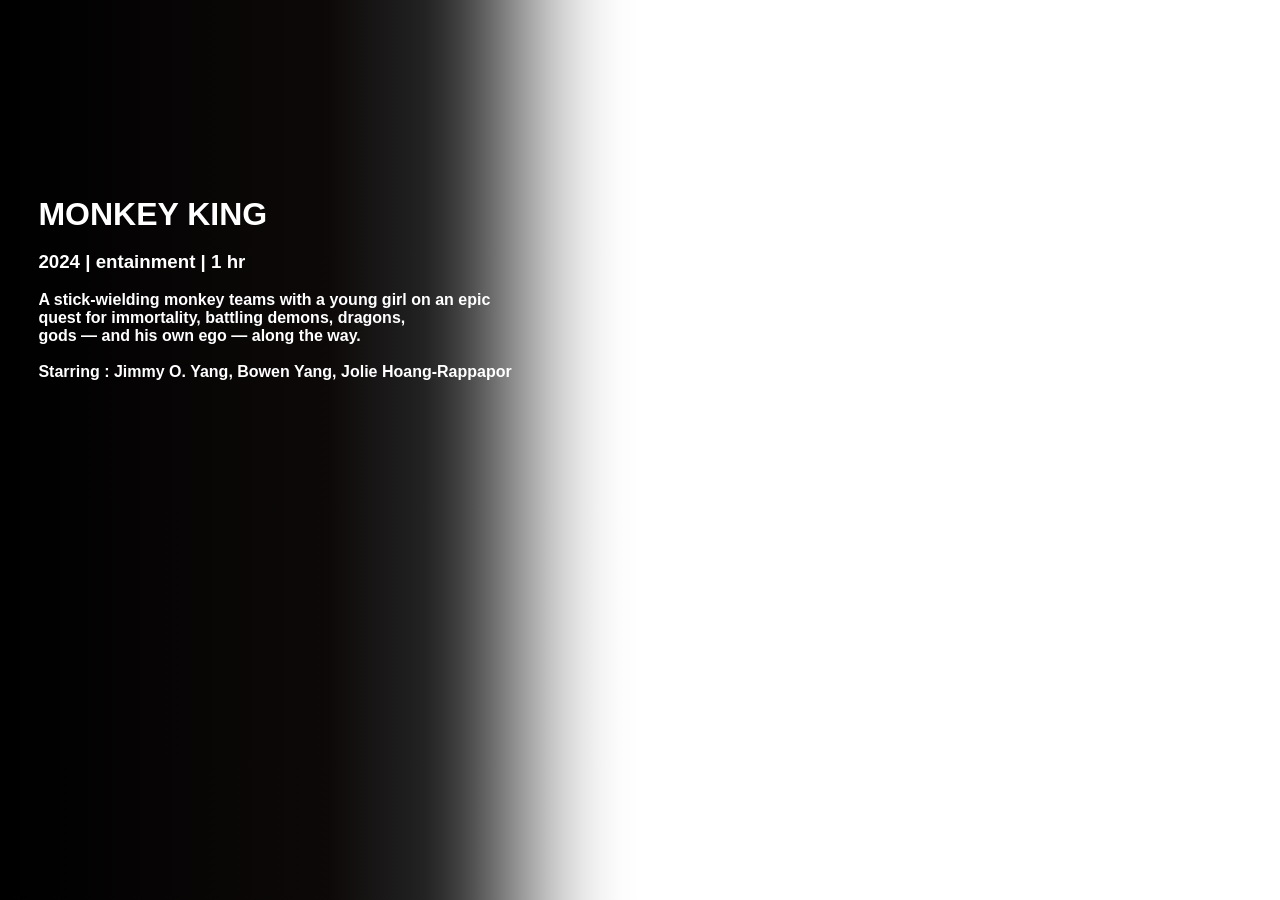
==== navBar.html @ f5703e9c "navbar" ====
<!DOCTYPE html>
<html lang="en">
<head>
    <meta charset="UTF-8">
    <meta name="viewport" content="width=device-width, initial-scale=1.0">
    <title>navbar</title>
    <link rel="stylesheet" href="navbar.css"></link>
</head>
<body>
    <div class="banner">
<div class="bannercontent">
    <div class="bannerTitle">
        <img src="" alt="">
        
    <img src="https://occ-0-4857-2186.1.nflxso.net/dnm/api/v6/tx1O544a9T7n8Z_G12qaboulQQE/AAAABTr1WmkSNJH4KnCIagKpOscbCzBLJ7z4mwg2jVmrUMnPHUtF4ReTGcMX96aCcIYsvU5G6l20wabZZCYlOSgve25ZOi76qAYNOuvnFRx4KcCZapCVszhHx0VoX-aQkrr7xYX3In88eBOOU7497sRDvkqj6B01kWyy2EQICMqhlE_-hwcQMhyGBA.png?r=a13" alt="">
       
    <div class="discription"> 
       <h1>   MONKEY KING
        </h1><br>
        <h3>
            <span >2024 |</span>
             <span > entainment |</span>
             <span>1 hr</span>
            
        </h3><br>
        
            A stick-wielding monkey teams with a young girl on an epic <br>quest for immortality, battling demons, dragons,<br> gods — and his own ego — along the way.<br>
       <br>

      <span title="Starring">Starring :</span> <span>
        Jimmy O. Yang, Bowen Yang, Jolie Hoang-Rappapor</span>
   </div>  </div></div> 
</div>
    </div>
</body>
</html>
---- navbar.css ----
*{
    padding: 0;
    margin: 0;
    box-sizing: 0;
}
body{
    background-color: #fff;
    color: #ffffff;
    font-family: Arial, Helvetica, sans-serif;
    font-weight: 600;

    }

  

.banner
{
     background: linear-gradient(90deg, #000000 0, hsla(0, 30%, 3%, .987) 25.62%,
      hsla(0, 0%, 9%, .951) 33.1%, hsla(0, 0%, 9%, .896) 34.5%,
       hsla(0, 0%, 9%, .825) 35.8%,hsla(0, 0%, 9%, .741) 37.06%,
        hsla(0, 0%, 9%, .648) 38.24%, hsla(0, 0%, 9%, .55) 39.42%,
         hsla(0, 0%, 9%, .45) 40.58%, hsla(0, 0%, 9%, .352) 41.76%, 
       hsla(0, 0%, 9%, .259) 42.94%, hsla(0, 0%, 9%, .175) 44.2%,
       hsla(0, 0%, 9%, 0.104) 45.5%, hsla(0, 0%, 9%, 0.049) 46.9%, 
       hsla(0, 0%, 9%, 0.013) 48.38%, hsla(0, 0%, 10%, 0) 50%),
      url("https://occ-0-4857-2186.1.nflxso.net/dnm/api/v6/E8vDc_W8CLv7-yMQu8KMEC7Rrr8/AAAABd5zrxGxd0VTKH51iE-I-4uky9cm7YtKY8NzioLjUQ--jpdY9HbeQsAcJx1HC-OKg1FB1xCiqsJViqHYyijX0nphGJsDze6ZlvLU.jpg?r=9d4&quot");
    

background-position: center center;
background-size: cover;
background-repeat: no-repeat;
max-width: 100%;
height: 100vh;
}
.banner .bannercontent .bannerTitle img
{
    padding:2% 0% 10% 1%;
object-fit: contain;
max-width: 60%;
}
 .discription
{
    margin: 3%;
}
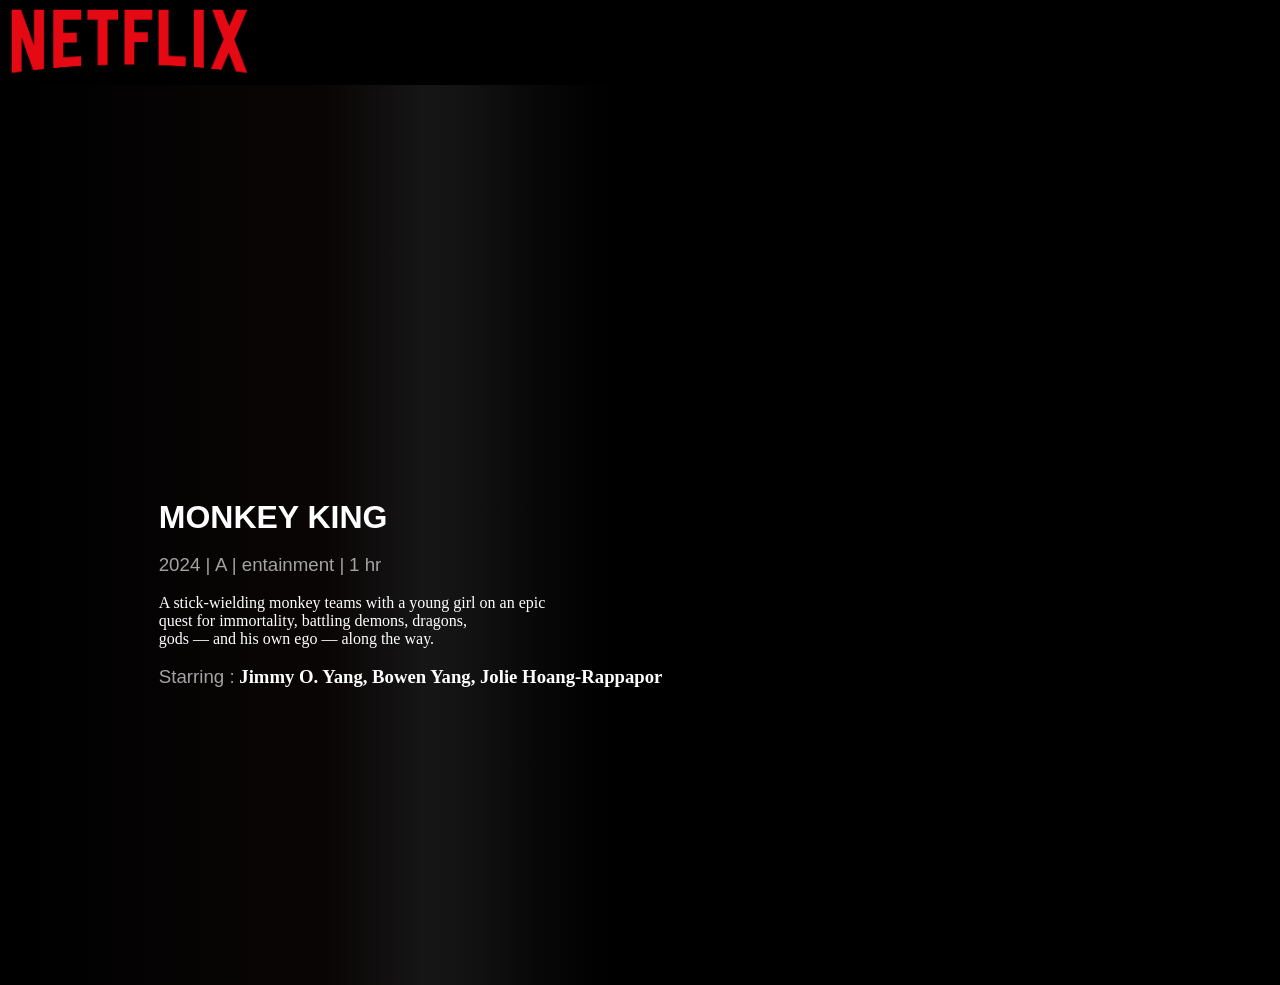
==== commit 1fba7ad3: "netflix" ====
--- a/navBar.html
+++ b/navBar.html
@@ -7,7 +7,20 @@
     <link rel="stylesheet" href="navbar.css"></link>
 </head>
 <body>
+    <!--nav bar-->
+<nav>
+    <div class="navbar">
+    <div class="logo">
+        <img src="pngwing.com (1).png" alt="">
+    </div>
+    
+
+</div>
+</nav>
+
+    <!--nav bar-->
     <div class="banner">
+        
 <div class="bannercontent">
     <div class="bannerTitle">
         <img src="" alt="">
@@ -19,18 +32,23 @@
         </h1><br>
         <h3>
             <span >2024 |</span>
-             <span > entainment |</span>
+            <span data-layout="item">A  </span>
+             <span >| entainment |</span>
              <span>1 hr</span>
             
         </h3><br>
-        
+        <p>
             A stick-wielding monkey teams with a young girl on an epic <br>quest for immortality, battling demons, dragons,<br> gods — and his own ego — along the way.<br>
        <br>
-
-      <span title="Starring">Starring :</span> <span>
-        Jimmy O. Yang, Bowen Yang, Jolie Hoang-Rappapor</span>
-   </div>  </div></div> 
+    </p>
+<h3 >
+      <span>Starring :</span> 
+       
+       Jimmy O. Yang, Bowen Yang, Jolie Hoang-Rappapor </h3>
+   </div> 
+ </div>
+</div> 
 </div>
-    </div>
+</div>
 </body>
 </html>
--- a/navbar.css
+++ b/navbar.css
@@ -4,14 +4,14 @@
     box-sizing: 0;
 }
 body{
-    background-color: #fff;
+    background-color: #000000;
     color: #ffffff;
-    font-family: Arial, Helvetica, sans-serif;
-    font-weight: 600;
+   
 
     }
 
-  
+ 
+ 
 
 .banner
 {
@@ -42,3 +42,33 @@
 {
     margin: 3%;
 }
+.bannercontent
+{
+    padding: 20% 10%;
+}
+.bannerTitle h1 
+{
+     color: #ffffff;
+    font-family: Arial, Helvetica, sans-serif;
+    font-weight: 600;
+}
+.bannerTitle span
+{
+     color: #A3A3A3;
+    font-family: Arial, Helvetica, sans-serif;
+    font-weight: 400;
+}
+.bannerTitle h3 .star
+{
+     color: #000000;
+    font-family: Arial, Helvetica, sans-serif;
+    font-weight: 400;
+}
+/*navbar*/
+nav .logo img
+{
+    width: 20%;
+    height: 20%;
+    display: flex;
+    
+}
